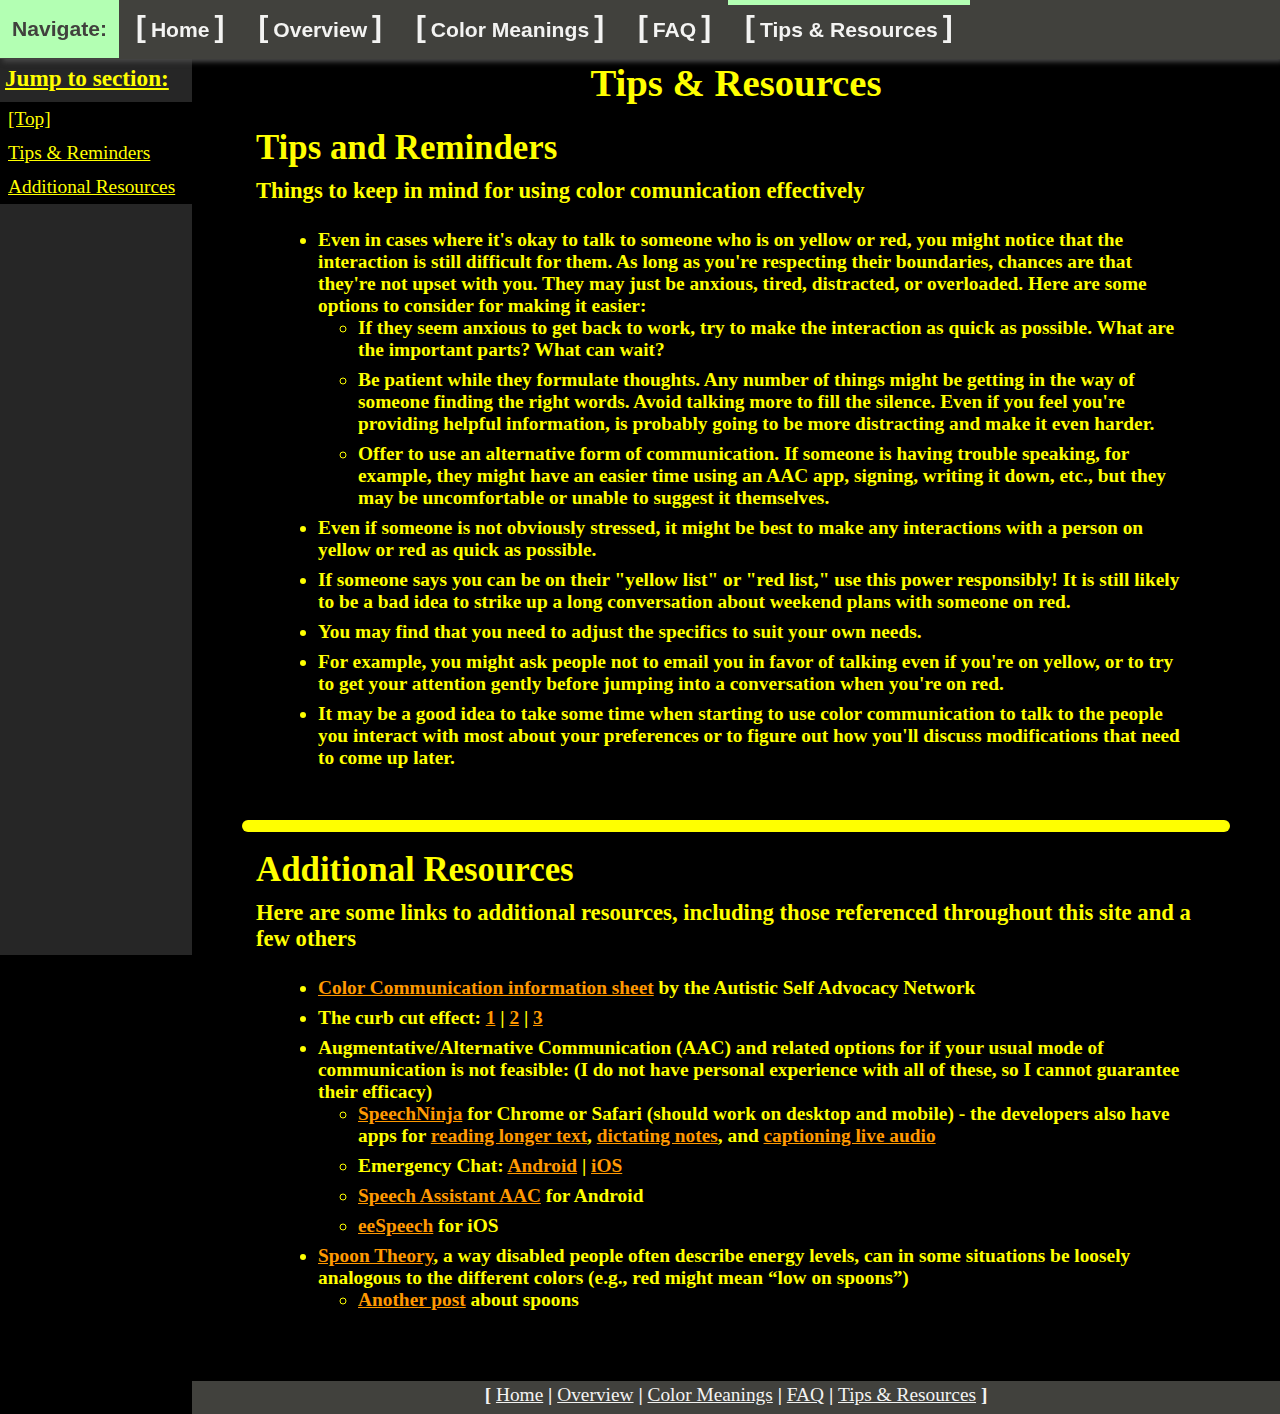
==== additional-resources.html @ 995bd222 "Update high-contrast theme" ====
<!DOCTYPE html>
<html lang="en">
<head>
    <title>Additional Resources</title>
    <link rel="stylesheet" type="text/css" href="css/stylesheet.css" />
    <link rel="stylesheet" type="text/css" href="css/navbar-style.css" />
    <link id="test-style" rel="stylesheet" type="text/css" href="css/theme-high-contrast.css" />
</head>

<body>
    <ul class="nav">
        <li><a class="head">Navigate:</a></li>
        <li><a href="index.html"><navdec>[</navdec>Home<navdec>]</navdec></a></li>
        <li><a href="overview.html"><navdec>[</navdec>Overview<navdec>]</navdec></a></li>
        <li><a href="meanings.html"><navdec>[</navdec>Color Meanings<navdec>]</navdec></a></li>
        <li><a href="faq.html"><navdec>[</navdec>FAQ<navdec>]</navdec></a></li>
        <li><a class="active" href="additional-resources.html"><navdec>[</navdec>Tips &amp; Resources<navdec>]</navdec></a></li>
    </ul>

    <div class="container">
        <ul class="content-nav">
            <li class="head">
                <p>Jump to section:</p>
            </li>
            <span><li>[</li></span>
            <li>
                <a href="#title">[Top]</a>
            </li>
            <span><li>|</li></span>
            <li>
                <a href="#tips">Tips &amp; Reminders</a>
            </li>
            <span><li>|</li></span>
            <li>
                <a href="#resources">Additional Resources</a>
            </li>
            <span><li>]</li></span>
        </ul>

        <div class="main">
            <span class="anchor" id="title"></span>
            <h1>Tips &amp; Resources</h1>

            <span class="anchor" id="tips"></span>
            <div class="tips section">
                <h2>Tips and Reminders</h2>
                <h3>Things to keep in mind for using color comunication effectively</h3>
                <div class="content">
                    <ul>
                        <li>
                            Even in cases where it's okay to talk to someone who is on yellow or red, you might notice that the interaction is still difficult for them. As long as you're respecting their boundaries, chances are that they're not upset with you. They may just be anxious, tired, distracted, or overloaded. Here are some options to consider for making it easier:
                            <ul>
                                <li>
                                    If they seem anxious to get back to work, <strong>try to make the interaction as quick as possible.</strong> What are the important parts? What can wait?
                                </li>
                                <li>
                                    <strong>Be patient while they formulate thoughts.</strong> Any number of things might be getting in the way of someone finding the right words. Avoid talking more to fill the silence. Even if you feel you're providing helpful information, is probably going to be more distracting and make it even harder.
                                </li>
                                <li>
                                    <strong>Offer to use an alternative form of communication.</strong> If someone is having trouble speaking, for example, they might have an easier time using an AAC app, signing, writing it down, etc., but they may be uncomfortable or unable to suggest it themselves.
                                </li>
                            </ul>
                        </li>
                        <li>
                            Even if someone is not obviously stressed, it might be best to make any interactions with a person on yellow or red as quick as possible.
                        </li>
                        <!-- <li>
                            <strong>Not everyone will have a "red list" or a "yellow list."</strong> Don't worry if someone hasn't "added" you to theirs!
                        </li> -->
                        <li>
                            If someone says you can be on their "yellow list" or "red list," use this power responsibly! It is still likely to be a bad idea to strike up a long conversation about weekend plans with someone on red.
                        </li>
                        <li>
                            You may find that you need to adjust the specifics to suit your own needs.
                        </li>
                        <li>
                            For example, you might ask people not to email you in favor of talking even if you're on yellow, or to try to get your attention gently before jumping into a conversation when you're on red.
                        </li>
                        <li>
                            <strong>It may be a good idea to take some time when starting to use color communication to talk to the people you interact with most about your preferences</strong> or to figure out how you'll discuss modifications that need to come up later.
                        </li>
                    <!-- </ul> -->
                    </li>
                    </ul>
                </div>
            </div>

            <hr class="sup" />

            <span class="anchor" id="resources"></span>
            <div class="section">
                <h2>Additional Resources</h2>
                <h3>Here are some links to additional resources, including those referenced throughout this site and a few others</h3>
                <div class="content">
                    <ul>
                        <li>
                            <a href="http://autisticadvocacy.org/2014/02/color-communication-badges/">Color Communication information sheet</a> by the Autistic Self Advocacy Network
                        </li>
                        <li>
                            The curb cut effect: <a href="http://autisticadvocacy.tumblr.com/post/81713578745/overtflannel-exaltedreviewaverse">1</a> | <a href="https://thingofthings.wordpress.com/2014/11/15/the-curb-cut-effect-or-why-it-is-basically-impossible-to-appropriate-from-disabled-people/">2</a> | <a href="http://www.accessiblesociety.org/topics/technology/eleccurbcut.htm">3</a>
                        </li>
                        <li>
                            Augmentative/Alternative Communication (AAC) and related options for if your usual mode of communication is not feasible: (I do not have personal experience with all of these, so I cannot guarantee their efficacy)
                            <ul>
                                <li><a href="http://speechninja.co/">SpeechNinja</a> for Chrome or Safari (should work on desktop and mobile) - the developers also have apps for <a href="http://ttsreader.com/">reading longer text</a>, <a href="https://speechnotes.co/">dictating notes</a>, and <a href="https://speechlogger.appspot.com/en/">captioning live audio</a></li>
                                <li>Emergency Chat: <a href="https://play.google.com/store/apps/details?id=com.jeroendebusser.aspiemeltdown&amp;hl=en">Android</a> | <a href="https://itunes.apple.com/us/app/emergency-chat/id1024194363?mt=8">iOS</a></li>
                                <li><a href="https://play.google.com/store/apps/details?id=nl.asoft.speechassistant&amp;hl=en">Speech Assistant AAC</a> for Android</li>
                                <li><a href="https://itunes.apple.com/us/app/eespeech-basic-aac-communication/id833923960?mt=8">eeSpeech</a> for iOS</li>
                            </ul>
                        </li>
                        <li>
                            <a href="http://www.butyoudontlooksick.com/articles/written-by-christine/the-spoon-theory/">Spoon Theory</a>, a way disabled people often describe energy levels, can in some situations be loosely analogous to the different colors (e.g., red might mean “low on spoons”)
                            <ul>
                                <li style="margin:0 0 1.2em!important;"><a href="https://musingsofanaspie.com/2014/10/15/conserving-spoons/">Another post</a> about spoons</li>
                            </ul>
                        </li>
                    </ul>

                </div>
            </div>
        </div>
        <div class="footer">
            [ <a href="index.html">Home</a> |
            <a href="overview.html">Overview</a> |
            <a href="meanings.html">Color Meanings</a> |
            <a href="faq.html">FAQ</a> |
            <a href="additional-resources.html">Tips &amp; Resources</a>
            ]
        </div>
    </div>
</body>
</html>
---- css/stylesheet.css ----
body {
    background-color: #d7cec7;
    margin: 0;
    height: 100%;
}

h1 {
    text-align: center;
    font-size: 2em;
    margin: 5px auto;
}

h2 {
    margin: 10px 0;
    font-size: 1.8em;
}

.specifics h2 {
    display: inline;
}

hr.sup {
    display: none;
}

hr.sub {
    height: 1px;
    width: 80%;
    margin: 1em auto;
    border: 0;
    border-top: solid 1px gray;
    padding: 0;
}

a {
    text-decoration: none;
    font-weight: bold;
    color: #0000b3;
}
a:visited {
    color: #cc0000;
}
a:hover {
    text-decoration: underline;
}

.content li {
    margin-bottom: 8px;
}

.container {
    position: relative;
    /*top: 55px;*/
    height: 100%;
    width: 90%;
    margin: auto;
    margin-bottom: 20px;
}

.content,
.badge-text {
    background-color: #e1dbd6; /*#d9d9d9;*/
    padding: 1px 10px;
    margin: 0 12px;
}

.badge-info {
    margin: 30px auto;
}

.img-block {
    background-color: #e1dbd6;
    width: 70%;
    margin: 25px auto;
    margin-top: 0;
    padding: 15px;
}

img.badge {
    display: block;
    width: 100%;
    height: 100%;
    margin: auto;
}

p.caption {
    padding: 7px 4px;
    text-align: center;
    font-size: 1em;
    margin: auto;
}

table {
    padding: 0;
    border-collapse: collapse;
}
td, th {
    border-right: solid #184668 2px;
    border-bottom: solid #184668 2px;
    margin: 0;
}
tr {
    margin: 0;
    padding: 0;
}
th {
    font-size: 1.1em;
}
td {
    padding: 10px;
    background-color: #e1dbd6;
}
.tblhead {
    height: 2em;
    background-color: #4485B4;
    color: #e9e5e2;
    border-bottom: solid #184668 3px;
}
#green-cell {
    background-color: green;
}
#yellow-cell {
    background-color: #eae600;
}
#red-cell {
    background-color: #cc0000;
}
.colorcell {
    width: 20%;
    font-size: 1.5em;
}
.colorcell + td {
    width: 25%;
}
td ul {
    margin: 5px;
    padding-left: 15px;
}
td li {
    line-height: 98%;
    margin-bottom: 9px;
}

/* Tablet */
/*@media only screen and (min-width: 600px) {*/
    /*.container {
        top: 55px;
        width: 80%;
    }
    img.badge {
        width: 70%;
        height: 70%;
    }
    .caption {
        /*width: 45%;/
    }
}*/

/* Desktop */
@media only screen and (min-width: 768px) {
    h2 {
        padding: 0;
    }
    h3 {
        margin: 5px auto;
    }
    .content h3 {
        margin-top: 15px;
    }
    hr.sup {
        display: block;
        height: 0;
        margin: 0 -1.5%;
        padding: 0;
        border: 0;
        border-top: 12px solid #2876AE;
        border-radius: 10px;
    }
    .section {
        margin: 18px auto 30px;
        /*margin-top: 10px;*/
    }
    .container {
        top: 55px;
        font-size: 1.1em;
        width: 100%;
        /*height: 100%;*/
        margin-bottom: 0;
        position: relative;
    }
    img.badge {
        width: 50%;
        height: 50%;
    }
    p.caption {
        font-size: 1em;
    }
}
---- css/navbar-style.css ----
/* Mobile first */
/* Top navigation */
.nav {
    list-style-type: none;
    margin: 0;
    padding: 0;
    background-color: #41413d;
    overflow: hidden;
    top: 0;
    left: 0;
    width: 100%;
    z-index: 10;
    box-shadow: 3px 3px 5px #484848;
}

.nav li {
    font-weight: bold;
    font-size: 1.4em;
    font-family: "Trebuchet MS", Helvetica, sans-serif;
    /* maybe make a fixed width someday */
}

.nav a {
    display: block;
    padding: 12px; /* add 12px to desktop if changed */
    text-align: center;
    color: #f3f3f2;
    text-decoration: none;
    border-bottom: solid #1a1a19 5px;
}

a.head {
    background-color: #b3ffb3;
    color: #41413d;
    border-bottom: solid #1a1a19 5px;
}

a.active {
    border-left: solid #b3ffb3 10px;
    padding-left: 2px;
}

navdec {
    display: inline;
    color: #f3f3f2;
    font-size: 1.6em;
    padding: 0 5px;
    line-height: 70%;
}


/* Within-page navigation */
.content-nav {
    position: relative;
    display: block;
    list-style-type: none;
    padding-left: 10px;
    margin: 0 auto 10px;
    /*top: -15px;*/
    left: -5%;
    width: 100%;
}
.content-nav span {
    font-weight: bold;
    font-size: 1.2em;
}
.content-nav li {
    display: inline;
    margin: 0 1px;
    padding: 0;
}
.content-nav li ul {
    list-style-type: none;
    display: inline;
    padding: 0;
}
.content-nav .head {
    font-size: 1.2em;
    font-weight: bold;
    text-decoration: underline;
    margin: 5px;
    /*background-color: inherit;*/
}
.content-nav .head p {
    margin: 0 auto 10px;
}
.content-nav a {
    margin: 0;
    color: #0000b3;
    text-decoration: underline;
}
.content-nav a:visited {
    color: #0000b3;
}

.main {
    top: -55px;
}

/* Anchor links from within-page nav */
.anchor {
    display: block;
    height: 0;
    /*margin-top: -5px;*/
    padding: 0;
    visibility: hidden;
}


/* Footer */
.footer {
    width: 100%;
    margin: 0;
    padding: 2px;
    text-align: center;
    background-color: #41413d;
    color: #f3f3f2;
}
.footer a {
    text-decoration: underline;
    color: #f3f3f2;
    font-weight: normal;
}
.footer a:visited {
    color: #f3f3f2;
}



/* Desktop */
@media only screen and (min-width: 768px) {

    /* Top navigation bar */
    .nav {
        position: fixed;
        /* Add a shadowed border? */
    }

    .nav li {
        float: left;
        font-size: 1.2em;
    }

    .nav a {
        border-top: solid #41413d 5px;
        border-bottom: solid #41413d 5px;
    }

    a.head {
        border-top: solid #b3ffb3 5px;
        border-bottom: solid #b3ffb3 5px;
    }

    .nav a:hover,
    a.active {
        border-top: solid #b3ffb3 5px;
        border-left: 0;
        padding-left: 12px;
    }

    navdec {
        font-size: 1.4em;
    }


    /* Anchor links (spacing relevant to top nav bar) */
    .anchor {
        display: block;
        height: 55px;
        margin-top: -55px;
        padding: 0;
        visibility: hidden;
    }


    /* Within-page navigation (sidebar on desktop) */
    .content-nav {
        position: fixed;
        display: inline-block;
        top: 55px;
        left: 0;
        margin: 0;
        padding: 0;
        background-color: #e1dbd6;
        height: 100%;
        width: 15%;
        z-index: 9;
    }
    .content-nav span {
        display: none;
    }
    .content-nav li {
        display: block;
        margin: 0;
        padding: 0;
    }
    .content-nav li ul {
        list-style-type: none;
        display: block;
        padding: inherit;
        /*margin-left: -10px;*/
        padding-left: 30px;
    }
    .content-nav .head {
        font-size: 1.2em;
        font-weight: bold;
        text-decoration: underline;
        margin: 5px;
        background-color: inherit;
    }
    .content-nav .head p {
        margin: 10px auto;
    }
    .content-nav a {
        margin: 0;
        padding: 5px;
        padding-left: 8px;
        display: block;
        background-color: #4485B4;
        border-top: solid #184668 1px;
        border-bottom: solid #184668 1px;
        color: #e9e5e2;
        font-weight: normal;
    }
    .content-nav a:visited {
        color: #e9e5e2;
    }
    .content-nav a:hover {
        background-color: #184668;
        color: #e1dbd6;
        text-decoration: none;
    }


    /* Section containing the page-specific content;
        the part next to the sidebar (on desktop) */
    .main {
        top: 0;
        display: inline-block;
        position: relative;
        margin: auto;
        margin-left: 20%;
        width: 75%;
        padding-bottom: 2.5em;
    }


    /* Footer */
    .footer {
        width: 85%;
        height: 1.5em;
        margin-left: 15%;
        padding: 3px 0 1px;
        position: absolute;
        bottom: 0;
    }
}
---- css/theme-high-contrast.css ----
body {
    background-color: #000000;
    color: #ffff00;
    font-weight: bold;
    font-size: 110%;
}
strong {
    font-weight: bolder;
}
.content, .badge-text,
.img-block, td {
    background-color: #000000;
}
.tblhead, .toc {
    background-color: #262626;
    color: #ff0;
}
td, th, .tblhead {
    border-color: #262626;
}
#yellow-cell, #red-cell {
    color: #000;
}
a {
    color: #ff9900;
    text-decoration: underline;
}
a:visited {
    color: #00ff00;
}
@media only screen and (min-width: 768px) {
    hr.sup {
        border-color: #ffff00;
    }
    .content-nav {
        background-color: #262626;
    }
    .content-nav a,
    .content-nav a:visited,
    .content-nav a:hover {
        background-color: #000;
        color: #ff0;
        border-color: #000;
    }
}
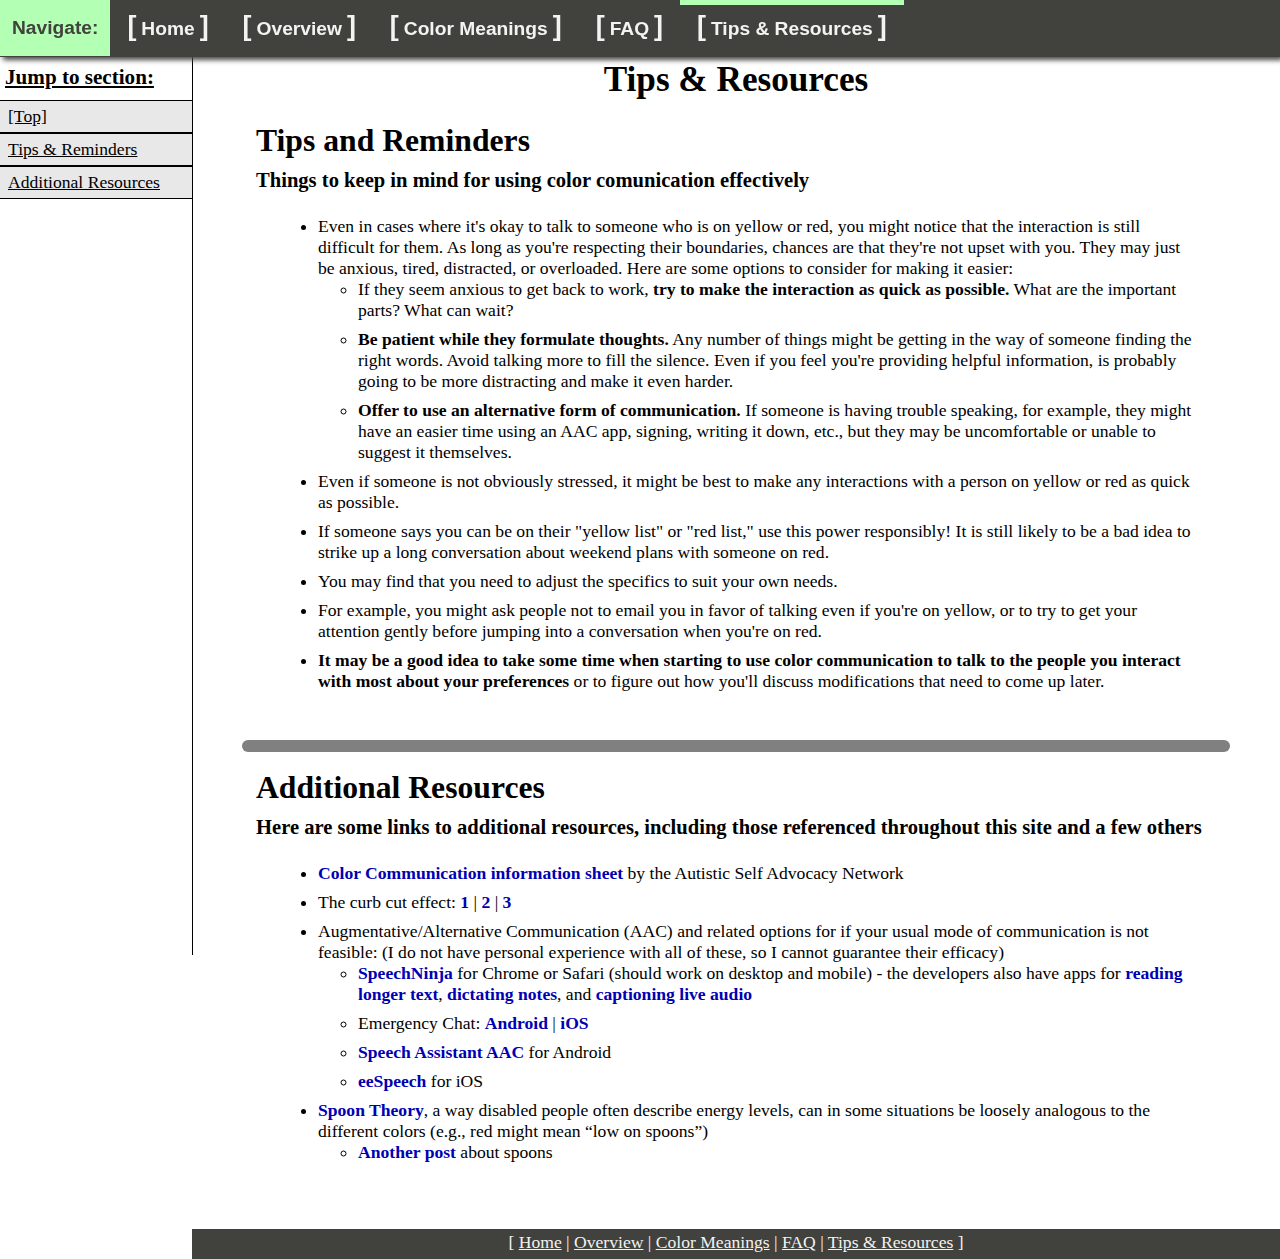
==== commit ebcda8c3: "Update plain/light theme" ====
--- a/additional-resources.html
+++ b/additional-resources.html
@@ -4,7 +4,7 @@
     <title>Additional Resources</title>
     <link rel="stylesheet" type="text/css" href="css/stylesheet.css" />
     <link rel="stylesheet" type="text/css" href="css/navbar-style.css" />
-    <link id="test-style" rel="stylesheet" type="text/css" href="css/theme-high-contrast.css" />
+    <link id="test-style" rel="stylesheet" type="text/css" href="css/theme-plain.css" />
 </head>
 
 <body>
--- a/css/theme-plain.css
+++ b/css/theme-plain.css
@@ -0,0 +1,39 @@
+body {
+    background-color: #FFF;
+    color: #000;
+}
+.toc {
+    background-color: #D0D0D0;
+    color: #000;
+}
+.content, .badge-text,
+.img-block, td {
+    background-color: #FFF;
+}
+.tblhead {
+    background-color: #41413d;
+    color: #f3f3f2;
+}
+td, th, .tblhead {
+    border-color: #41413d;
+}
+
+@media only screen and (min-width: 768px) {
+    hr.sup {
+        border-color: gray;
+    }
+    .content-nav {
+        background-color: #FFF;
+        border-right: solid black 1px;
+    }
+    .content-nav a,
+    .content-nav a:visited {
+        background-color: #e8e8e8;
+        color: #000;
+        border-color: #000;
+    }
+    .content-nav a:hover {
+        background-color: #D0D0D0;
+        color: #000;
+    }
+}
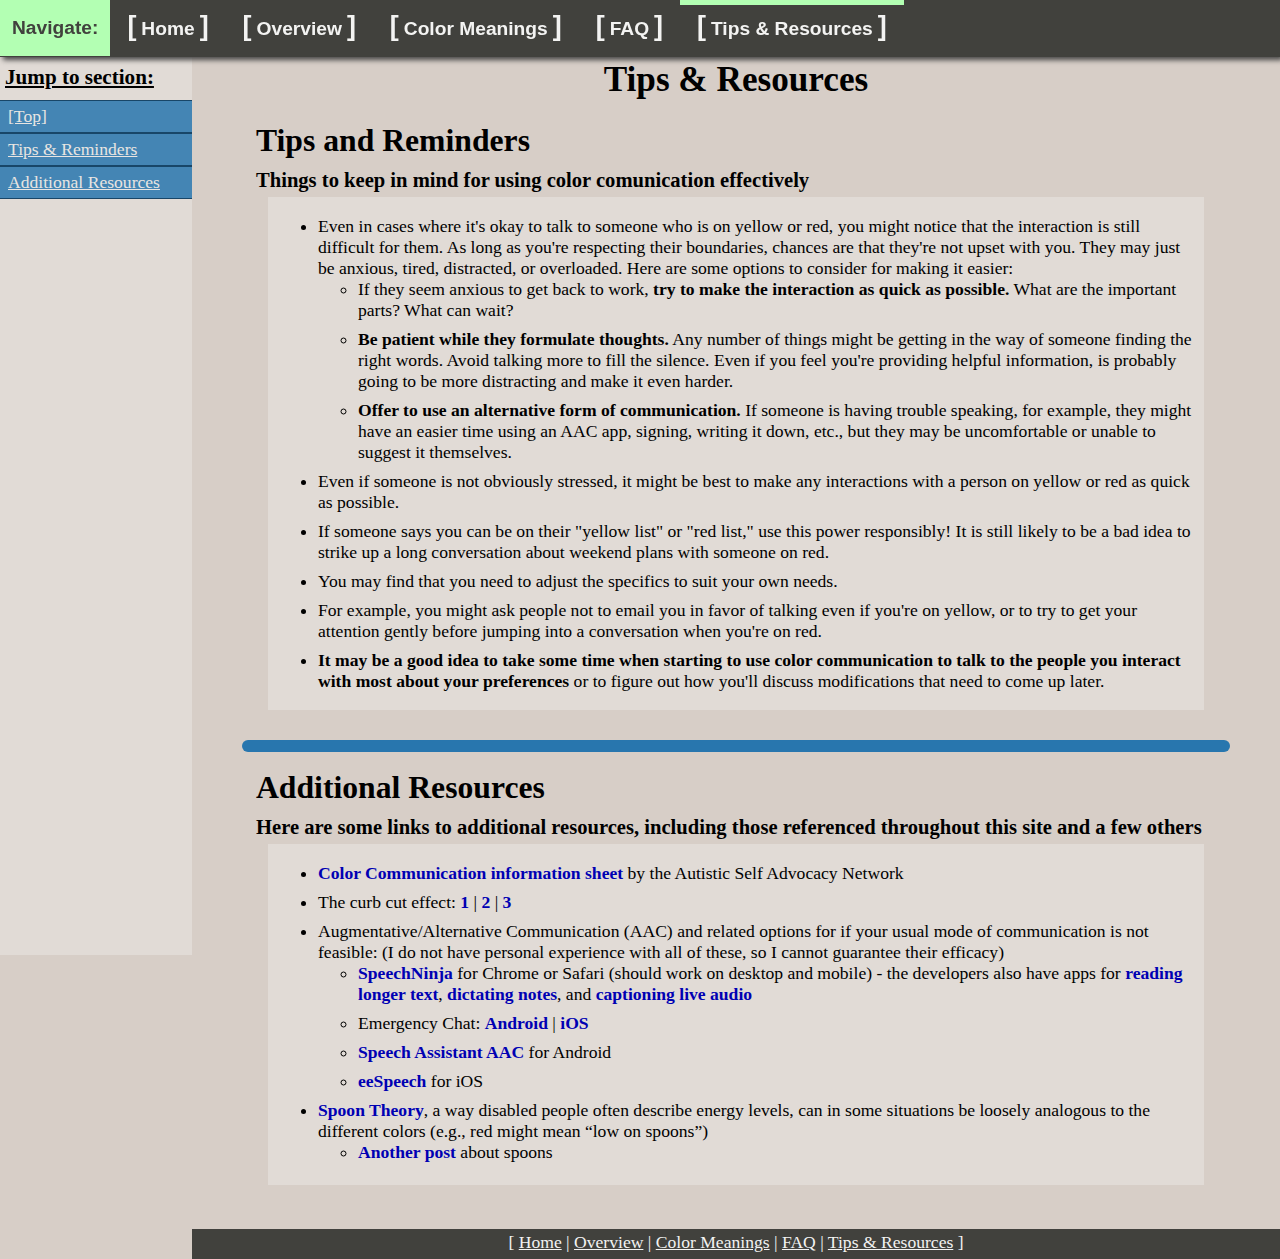
==== commit 84b3ea60: "Add tan theme (original, but in separate sheet)" ====
--- a/additional-resources.html
+++ b/additional-resources.html
@@ -4,7 +4,7 @@
     <title>Additional Resources</title>
     <link rel="stylesheet" type="text/css" href="css/stylesheet.css" />
     <link rel="stylesheet" type="text/css" href="css/navbar-style.css" />
-    <link id="test-style" rel="stylesheet" type="text/css" href="css/theme-plain.css" />
+    <link id="test-style" rel="stylesheet" type="text/css" href="css/theme-tan.css" />
 </head>
 
 <body>
--- a/css/stylesheet.css
+++ b/css/stylesheet.css
@@ -3,26 +3,21 @@
     margin: 0;
     height: 100%;
 }
-
 h1 {
     text-align: center;
     font-size: 2em;
     margin: 5px auto;
 }
-
 h2 {
     margin: 10px 0;
     font-size: 1.8em;
 }
-
 .specifics h2 {
     display: inline;
 }
-
 hr.sup {
     display: none;
 }
-
 hr.sub {
     height: 1px;
     width: 80%;
@@ -31,7 +26,6 @@
     border-top: solid 1px gray;
     padding: 0;
 }
-
 a {
     text-decoration: none;
     font-weight: bold;
@@ -43,11 +37,9 @@
 a:hover {
     text-decoration: underline;
 }
-
 .content li {
     margin-bottom: 8px;
 }
-
 .container {
     position: relative;
     /*top: 55px;*/
@@ -56,18 +48,15 @@
     margin: auto;
     margin-bottom: 20px;
 }
-
 .content,
 .badge-text {
     background-color: #e1dbd6; /*#d9d9d9;*/
     padding: 1px 10px;
     margin: 0 12px;
 }
-
 .badge-info {
     margin: 30px auto;
 }
-
 .img-block {
     background-color: #e1dbd6;
     width: 70%;
@@ -75,21 +64,18 @@
     margin-top: 0;
     padding: 15px;
 }
-
 img.badge {
     display: block;
     width: 100%;
     height: 100%;
     margin: auto;
 }
-
 p.caption {
     padding: 7px 4px;
     text-align: center;
     font-size: 1em;
     margin: auto;
 }
-
 table {
     padding: 0;
     border-collapse: collapse;
--- a/css/theme-tan.css
+++ b/css/theme-tan.css
@@ -0,0 +1,36 @@
+body {
+    background-color: #d7cec7;
+    color: #000;
+}
+.content, .badge-text,
+.img-block, td {
+    background-color: #e1dbd6;
+}
+.tblhead, .toc {
+    background-color: #4485B4;
+    color: #e9e5e2;
+}
+td, th, .tblhead {
+    border-color: #184668;
+}
+a {
+    color: #0000b3;
+}
+@media only screen and (min-width: 768px) {
+    hr.sup {
+        border-color: #2876AE;
+    }
+    .content-nav {
+        background-color: #e1dbd6;
+    }
+    .content-nav a,
+    .content-nav a:visited {
+        background-color: #4485B4;
+        color: #e9e5e2;
+        border-color: #184668;
+    }
+    .content-nav a:hover {
+        background-color: #184668;
+        color: #e1dbd6;
+    }
+}
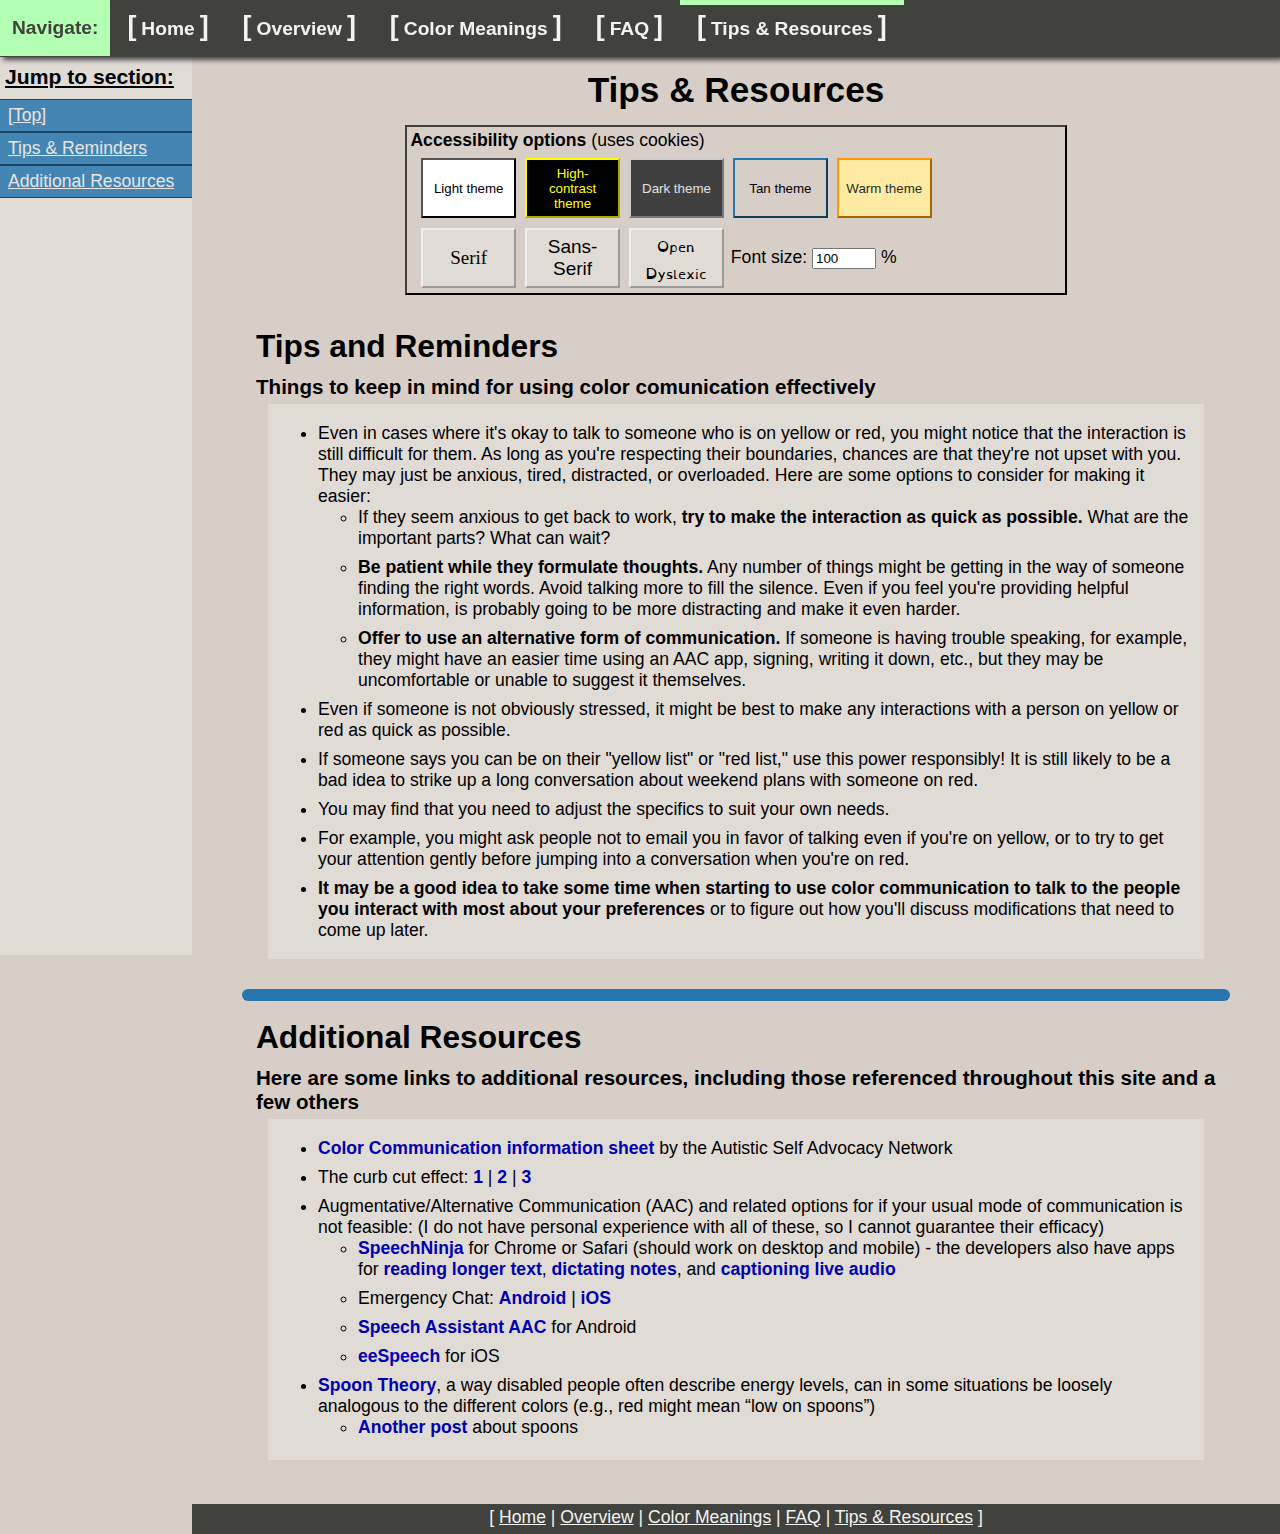
==== commit 4bbe8a53: "Accessibility controls ready for online testing (I hope)" ====
--- a/additional-resources.html
+++ b/additional-resources.html
@@ -4,7 +4,11 @@
     <title>Additional Resources</title>
     <link rel="stylesheet" type="text/css" href="css/stylesheet.css" />
     <link rel="stylesheet" type="text/css" href="css/navbar-style.css" />
-    <link id="test-style" rel="stylesheet" type="text/css" href="css/theme-tan.css" />
+    <link id="theme" rel="alternate stylesheet" type="text/css" href="" />
+    <style id="usrFont"></style>
+    <style id="usrSize"></style>
+
+    <script src="js/cookies.js"></script>
 </head>
 
 <body>
@@ -40,6 +44,23 @@
         <div class="main">
             <span class="anchor" id="title"></span>
             <h1>Tips &amp; Resources</h1>
+            
+            <div class="access-control">
+                <strong>Accessibility options</strong> (uses cookies)
+                <div class="theme-buttons">
+                    <button id="light" onclick="setTheme('plain')">Light theme<br/><span>(Active)</span></button>
+                    <button id="high-contrast" onclick="setTheme('high-contrast')">High-contrast theme<br/><span>(Active)</span></button>
+                    <button id="dark" onclick="setTheme('dark')">Dark theme<br/><span>(Active)</span></button>
+                    <button id="tan" onclick="setTheme('tan')">Tan theme<br/><span>(Active)</span></button>
+                    <button id="warm" onclick="setTheme('warm')">Warm theme<br/><span>(Active)</span></button>
+                </div>
+                <div class="font-manip">
+                    <button id="serif" onclick="setFont('serif')">Serif</button>
+                    <button id="sans" onclick="setFont('sans')">Sans-Serif</button>
+                    <button id="open-dyslexic" onclick="setFont('open-dyslexic')">Open Dyslexic</button>
+                    Font size: <input id="set-size" type="number" min=15 max=300 value=100 oninput="setSize()" />&nbsp;%
+                </div>
+            </div>
 
             <span class="anchor" id="tips"></span>
             <div class="tips section">
--- a/css/stylesheet.css
+++ b/css/stylesheet.css
@@ -1,12 +1,89 @@
+@font-face {
+    font-family: open-dyslexic; src: url('../OpenDyslexic3-Regular.ttf');
+}
 body {
     background-color: #d7cec7;
     margin: 0;
     height: 100%;
+    font-family: Tahoma, "Trebuchet MS", Helvetica, sans-serif;
+}
+.access-control {
+    /*width: 550px;*/
+    width: 37em;
+    padding: 3px;
+    margin: 15px auto;
+    border: outset #404040 2px;
+}
+.theme-buttons {
+    width: 36em;
+    height: 65px;
+    margin: 5px auto;
+}
+.font-manip {
+    width: 36em;
+    margin: auto;
+}
+.theme-buttons button,
+.font-manip button {
+    width: 95px;
+    height: 60px;
+    margin: 2px;
+    border: outset 2px;
+    display: inline-block;
+    position: relative;
+    vertical-align: middle;
+}
+.font-manip button {
+    background-color: #e1dbd6;
+}
+.theme-buttons span {
+    display: none;
+}
+#set-size {
+    display: inline-block;
+    position: relative;
+    vertical-align: middle;
+}
+#light {
+    background-color: #fff;
+    border-color: #000;
+    color: #000;
+}
+#tan {
+    background-color: #d7cec7;
+    border-color: #2876AE;
+    color: #000;
+}
+#dark {
+    background-color: #404040;
+    border-color: #cccccc;
+    color: #e0e2e4;
+}
+#warm {
+    background-color: #ffeaa3;
+    color: #1d2f2a;
+    border-color: #ff9800;
+}
+#high-contrast {
+    background-color: #000;
+    color: #ff0;
+    border-color: #ff0;
+}
+#serif {
+    font-family: Georgia, "Palatino Linotype", Palatino, serif;
+    font-size: 1.08em;
+}
+#sans {
+    font-family: Tahoma, "Trebuchet MS", Helvetica, sans-serif;
+    font-size: 1.08em;
+}
+#open-dyslexic {
+    font-family: open-dyslexic, sans-serif;
 }
 h1 {
     text-align: center;
     font-size: 2em;
-    margin: 5px auto;
+    margin: 15px 5px auto;
 }
 h2 {
     margin: 10px 0;
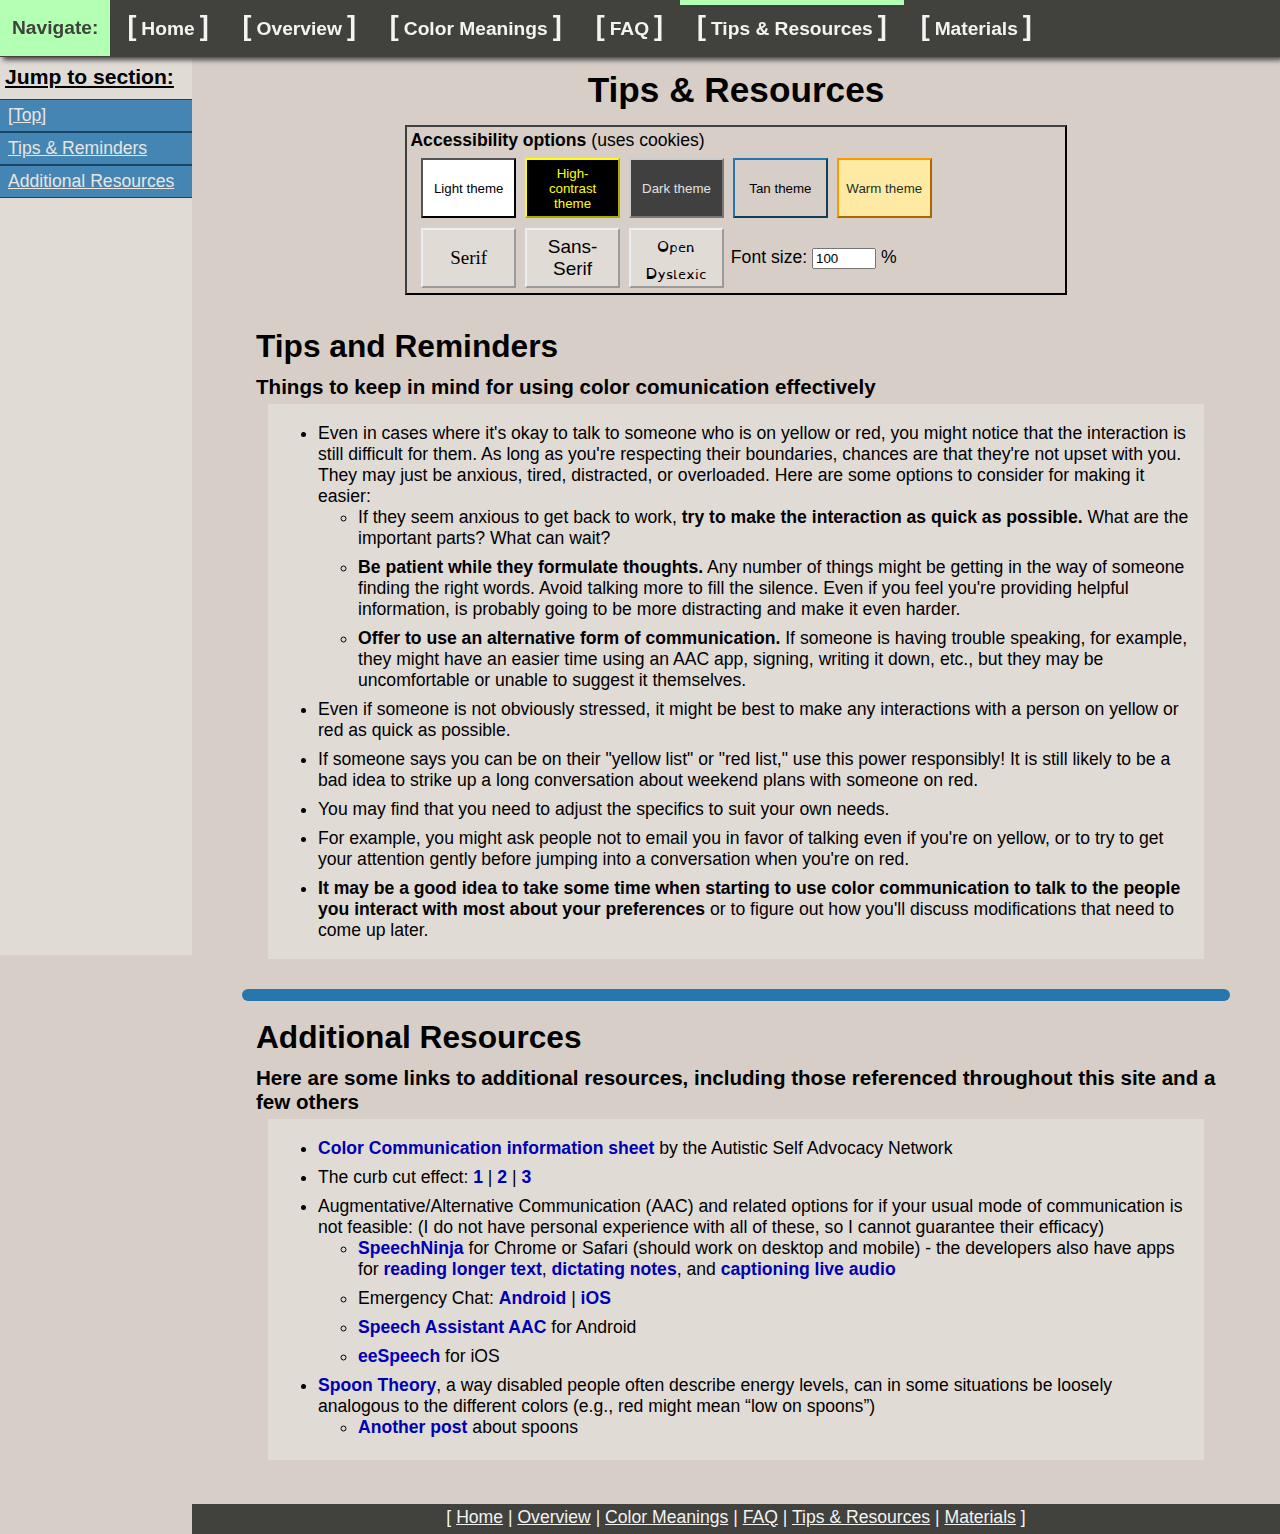
==== commit 645d5374: "Add materials page to header and footer navs" ====
--- a/additional-resources.html
+++ b/additional-resources.html
@@ -8,10 +8,11 @@
     <style id="usrFont"></style>
     <style id="usrSize"></style>
 
+    <script src="js/googleAnalytics.js"></script>
     <script src="js/cookies.js"></script>
 </head>
 
-<body>
+<body onload="getCookies()">
     <ul class="nav">
         <li><a class="head">Navigate:</a></li>
         <li><a href="index.html"><navdec>[</navdec>Home<navdec>]</navdec></a></li>
@@ -19,6 +20,7 @@
         <li><a href="meanings.html"><navdec>[</navdec>Color Meanings<navdec>]</navdec></a></li>
         <li><a href="faq.html"><navdec>[</navdec>FAQ<navdec>]</navdec></a></li>
         <li><a class="active" href="additional-resources.html"><navdec>[</navdec>Tips &amp; Resources<navdec>]</navdec></a></li>
+        <li><a href="materials.html"><navdec>[</navdec>Materials<navdec>]</navdec></a></li>
     </ul>
 
     <div class="container">
@@ -44,7 +46,7 @@
         <div class="main">
             <span class="anchor" id="title"></span>
             <h1>Tips &amp; Resources</h1>
-            
+
             <div class="access-control">
                 <strong>Accessibility options</strong> (uses cookies)
                 <div class="theme-buttons">
@@ -145,7 +147,8 @@
             <a href="overview.html">Overview</a> |
             <a href="meanings.html">Color Meanings</a> |
             <a href="faq.html">FAQ</a> |
-            <a href="additional-resources.html">Tips &amp; Resources</a>
+            <a href="additional-resources.html">Tips &amp; Resources</a> |
+            <a href="materials.html">Materials</a>
             ]
         </div>
     </div>
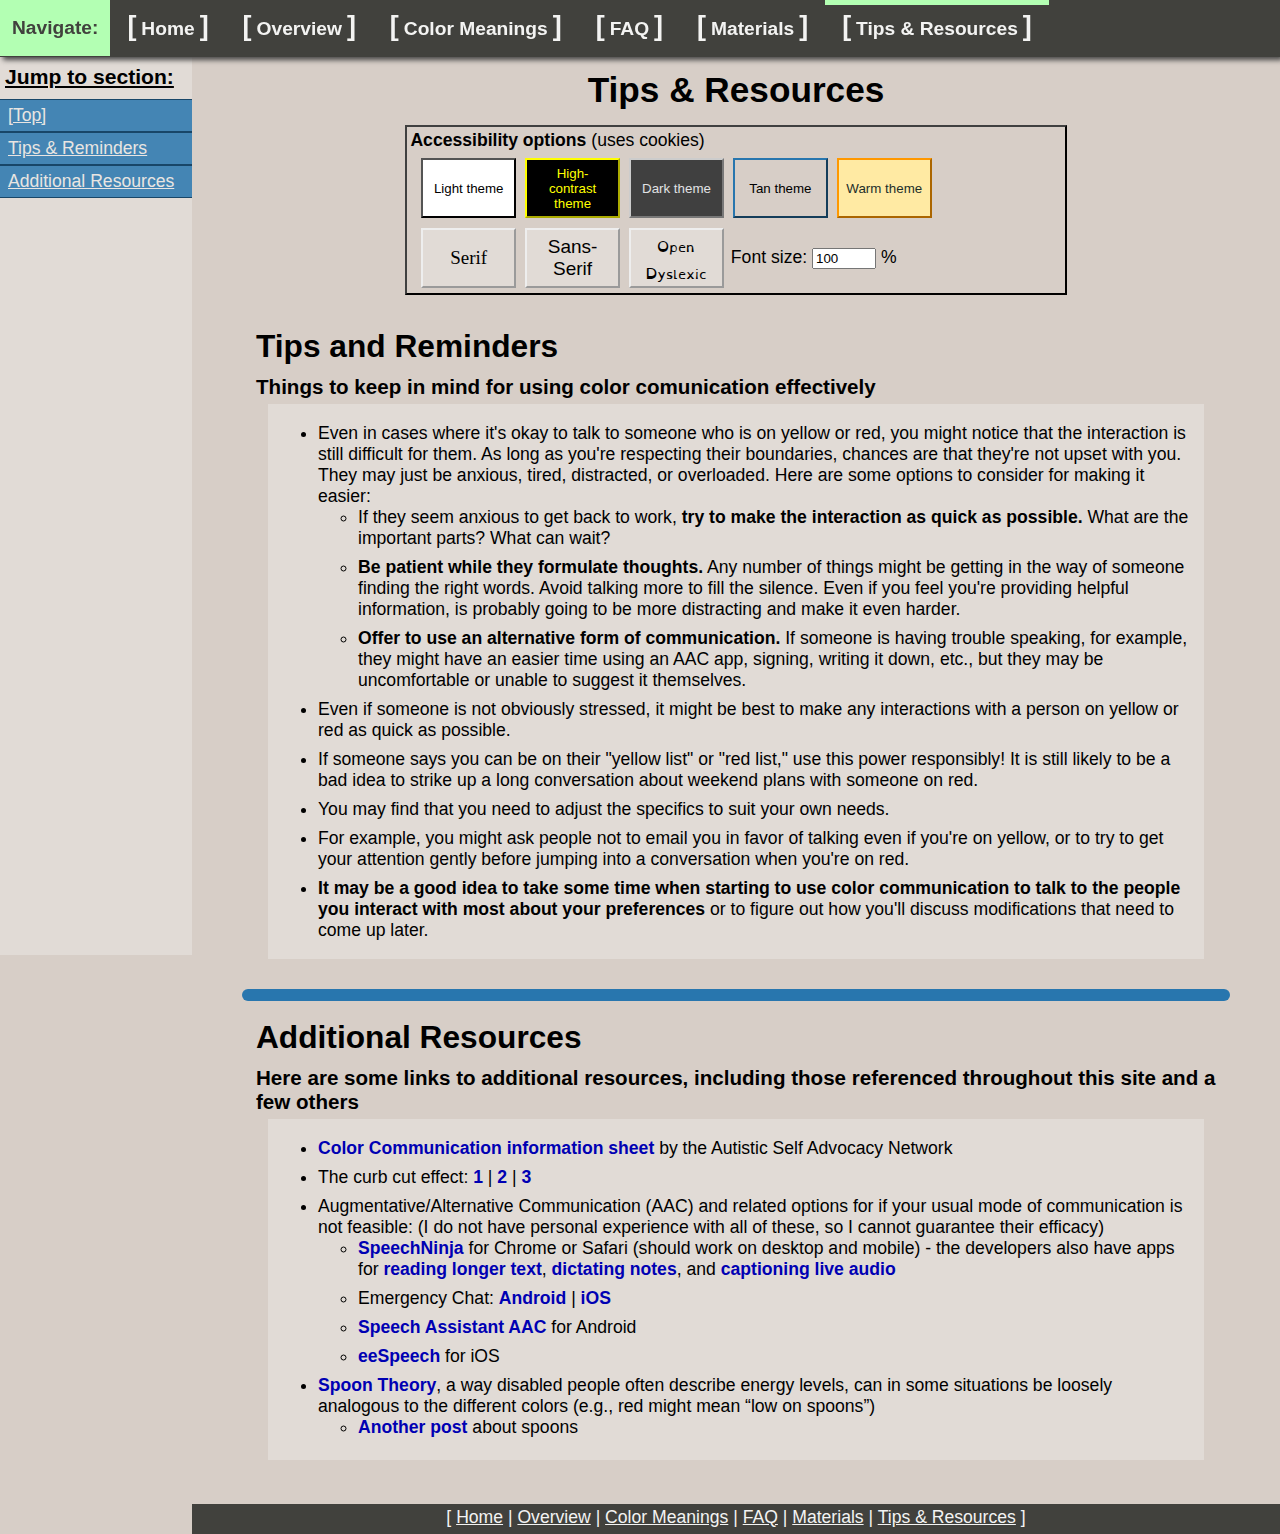
==== commit c347fee3: "Switch positions of materials and tips in nav" ====
--- a/additional-resources.html
+++ b/additional-resources.html
@@ -19,8 +19,8 @@
         <li><a href="overview.html"><navdec>[</navdec>Overview<navdec>]</navdec></a></li>
         <li><a href="meanings.html"><navdec>[</navdec>Color Meanings<navdec>]</navdec></a></li>
         <li><a href="faq.html"><navdec>[</navdec>FAQ<navdec>]</navdec></a></li>
+        <li><a href="materials.html"><navdec>[</navdec>Materials<navdec>]</navdec></a></li>
         <li><a class="active" href="additional-resources.html"><navdec>[</navdec>Tips &amp; Resources<navdec>]</navdec></a></li>
-        <li><a href="materials.html"><navdec>[</navdec>Materials<navdec>]</navdec></a></li>
     </ul>
 
     <div class="container">
@@ -147,8 +147,8 @@
             <a href="overview.html">Overview</a> |
             <a href="meanings.html">Color Meanings</a> |
             <a href="faq.html">FAQ</a> |
-            <a href="additional-resources.html">Tips &amp; Resources</a> |
-            <a href="materials.html">Materials</a>
+            <a href="materials.html">Materials</a> |
+            <a href="additional-resources.html">Tips &amp; Resources</a> 
             ]
         </div>
     </div>
